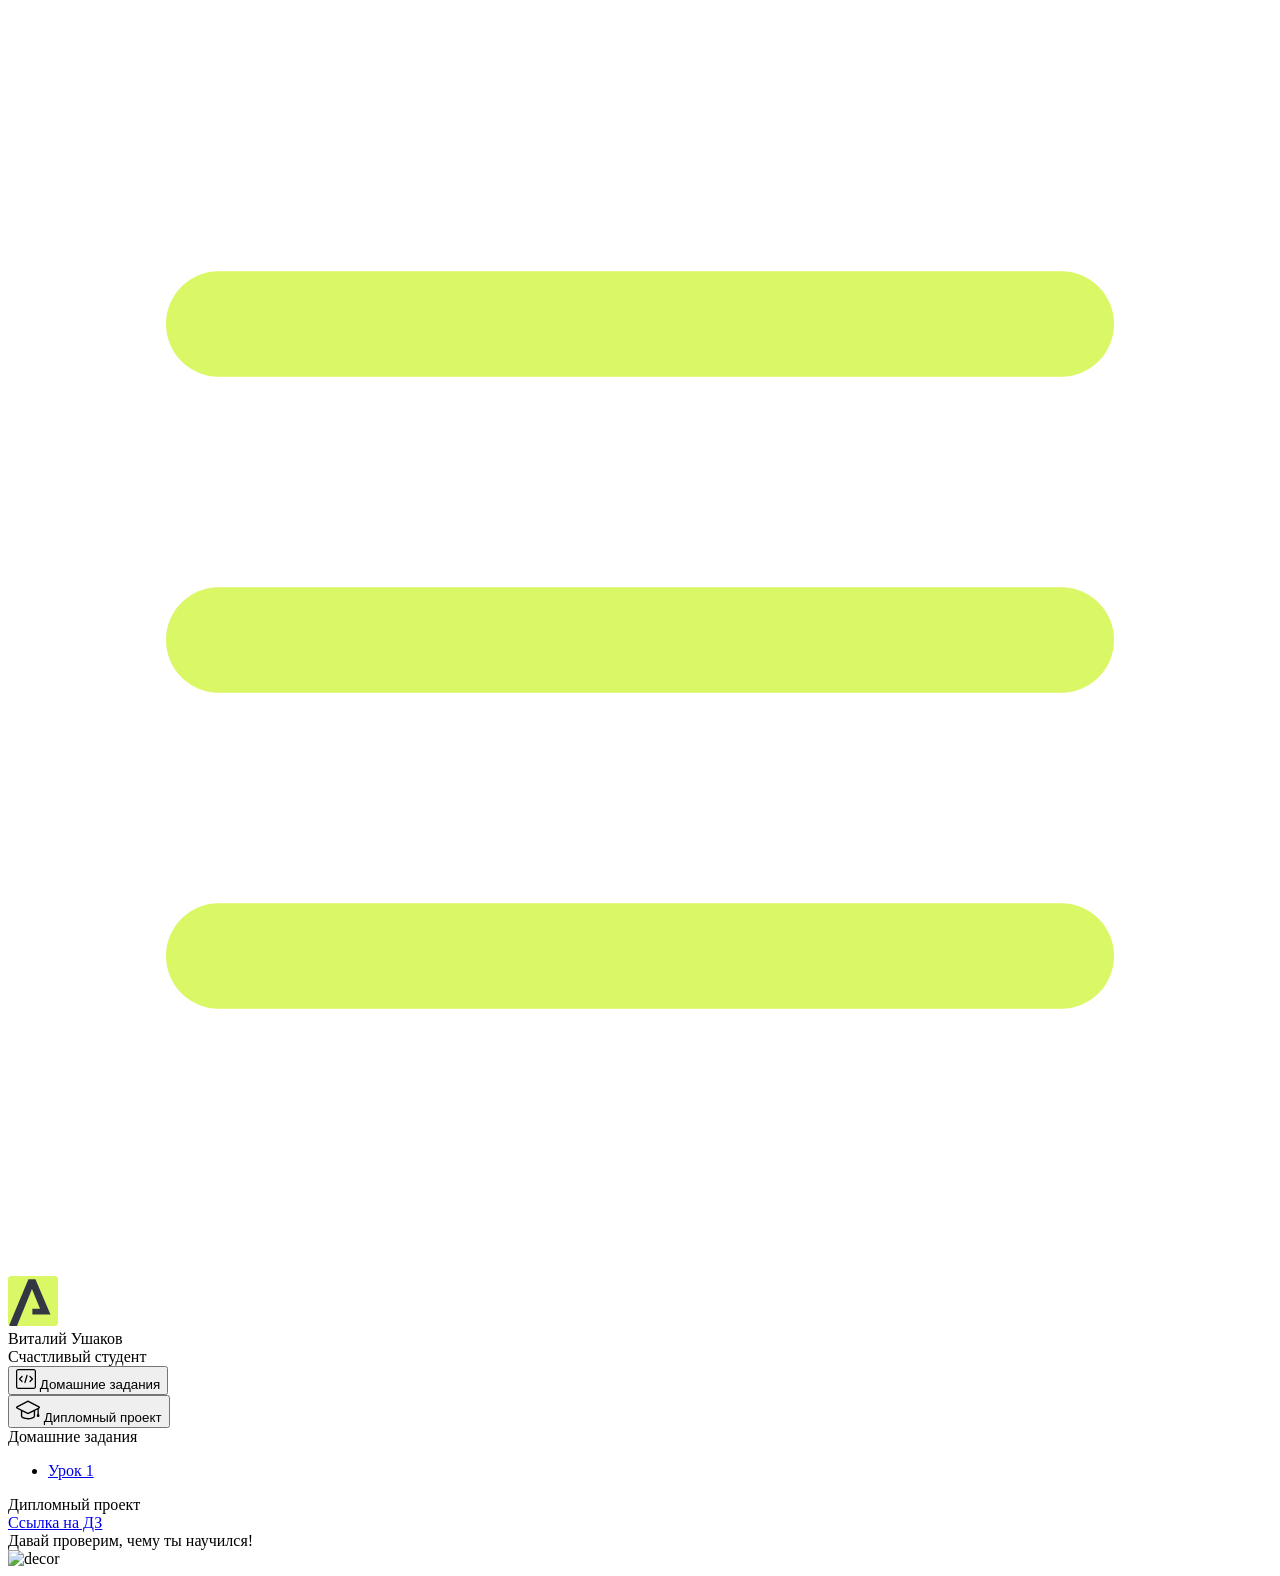
==== index.html @ 13b664e1 "мой первый коммит" ====
<!DOCTYPE html>
<html lang="en">
<head>
    <meta charset="UTF-8">
    <meta name="viewport" content="width=device-width, initial-scale=1.0">
    <title>Домашняя работа</title>
    <link rel="shortcut icon" href="src/logo.ico" type="image/x-icon">
    <link rel="preconnect" href="https://fonts.googleapis.com">
    <link rel="preconnect" href="https://fonts.gstatic.com" crossorigin>
    <link href="https://fonts.googleapis.com/css2?family=Montserrat:wght@400;500;700&family=Rubik:wght@500&display=swap"
          rel="stylesheet">
    <link rel="stylesheet" href="src/style.css">
</head>
<body id="body">
<div class="overlay" id="overlay"></div>
<div class="layout">
    <div class="burger" id="burger">
        <svg viewBox="0 0 24 24" fill="none" xmlns="http://www.w3.org/2000/svg">
            <g id="SVGRepo_bgCarrier" stroke-width="0"></g>
            <g id="SVGRepo_tracerCarrier" stroke-linecap="round" stroke-linejoin="round"></g>
            <g id="SVGRepo_iconCarrier">
                <path d="M4 18L20 18" stroke="#DAF765" stroke-width="2" stroke-linecap="round"></path>
                <path d="M4 12L20 12" stroke="#DAF765" stroke-width="2" stroke-linecap="round"></path>
                <path d="M4 6L20 6" stroke="#DAF765" stroke-width="2" stroke-linecap="round"></path>
            </g>
        </svg>
    </div>
    <aside class="sidebar" id="sidebar">
        <div class="sidebar__inner">
            <div class="logo">
                <svg width="50" height="50" viewBox="0 0 50 50" fill="none" xmlns="http://www.w3.org/2000/svg">
                    <g clip-path="url(#clip0_513_74730)">
                        <path d="M46.17 -0.257004H3.83C1.57281 -0.257004 -0.257 1.57281 -0.257 3.83V46.17C-0.257 48.4272 1.57281 50.257 3.83 50.257H46.17C48.4272 50.257 50.257 48.4272 50.257 46.17V3.83C50.257 1.57281 48.4272 -0.257004 46.17 -0.257004Z"
                              fill="#DAF765"/>
                        <path d="M24.375 38.4H42.461L27.441 3.1585H20.4355C20.4355 3.1585 6.7895 35.881 1.1945 49.294C2.015 50.0275 3.0945 50.257 3.6945 50.257H8.8445L23.954 13.07L32.0465 32.8285H24.375V38.4Z"
                              fill="#323843"/>
                    </g>
                    <defs>
                        <clipPath id="clip0_513_74730">
                            <rect width="50" height="50" fill="white"/>
                        </clipPath>
                    </defs>
                </svg>
            </div>
            <div class="sidebar__user">
                <div class="sidebar__name">Виталий Ушаков</div>
                <div class="sidebar__text">Счастливый студент</div>
            </div>
            <div class="sidebar__tabs">
                <div class="sidebar__item">
                    <button class="sidebar__button active" id="tasks">
                        <svg xmlns="http://www.w3.org/2000/svg" width="20" height="20" viewBox="0 0 20 20" fill="none">
                            <g clip-path="url(#clip0_704_74543)">
                                <path d="M17.7083 20H2.29167C1.0275 20 0 18.9725 0 17.7083V2.29167C0 1.0275 1.0275 0 2.29167 0H17.7083C18.9725 0 20 1.0275 20 2.29167V17.7083C20 18.9725 18.9725 20 17.7083 20ZM2.29167 1.25C1.7175 1.25 1.25 1.7175 1.25 2.29167V17.7083C1.25 18.2825 1.7175 18.75 2.29167 18.75H17.7083C18.2825 18.75 18.75 18.2825 18.75 17.7083V2.29167C18.75 1.7175 18.2825 1.25 17.7083 1.25H2.29167Z"
                                      fill="black"/>
                                <path d="M6.04167 13.125C5.88167 13.125 5.72167 13.0642 5.6 12.9417L3.1 10.4417C2.85583 10.1975 2.85583 9.80167 3.1 9.5575L5.6 7.0575C5.84417 6.81333 6.24 6.81333 6.48417 7.0575C6.72833 7.30167 6.72833 7.6975 6.48417 7.94167L4.42583 10L6.48417 12.0583C6.72833 12.3025 6.72833 12.6983 6.48417 12.9425C6.36167 13.0642 6.20167 13.125 6.04167 13.125Z"
                                      fill="black"/>
                                <path d="M8.95833 14.1667C8.9 14.1667 8.84 14.1583 8.78167 14.1417C8.45083 14.0442 8.26083 13.6967 8.35833 13.3658L10.4417 6.28251C10.5392 5.95084 10.8892 5.76417 11.2175 5.85917C11.5483 5.95667 11.7383 6.30417 11.6408 6.63501L9.5575 13.7183C9.47833 13.9908 9.22833 14.1667 8.95833 14.1667Z"
                                      fill="black"/>
                                <path d="M13.9583 13.125C13.7983 13.125 13.6383 13.0642 13.5167 12.9417C13.2725 12.6975 13.2725 12.3017 13.5167 12.0575L15.575 9.99916L13.5167 7.94083C13.2725 7.69666 13.2725 7.30083 13.5167 7.05666C13.7608 6.81249 14.1567 6.81249 14.4008 7.05666L16.9008 9.55666C17.145 9.80083 17.145 10.1967 16.9008 10.4408L14.4008 12.9408C14.2783 13.0642 14.1183 13.125 13.9583 13.125Z"
                                      fill="black"/>
                            </g>
                            <defs>
                                <clipPath id="clip0_704_74543">
                                    <rect width="20" height="20" fill="white"/>
                                </clipPath>
                            </defs>
                        </svg>
                        <span>Домашние задания</span></button>
                </div>
                <div class="sidebar__item">
                    <button class="sidebar__button" id="diplom">
                        <svg xmlns="http://www.w3.org/2000/svg" width="24" height="24" viewBox="0 0 24 24" fill="none">
                            <g clip-path="url(#clip0_704_74553)">
                                <path d="M23.2628 10.5971C23.7176 10.365 24 9.90375 24 9.39337C24 8.883 23.7176 8.42175 23.2628 8.18962L12.6135 2.75362C12.2291 2.55824 11.7705 2.55787 11.3854 2.75399L0.736875 8.19C0.282375 8.42175 0 8.883 0 9.39337C0 9.90375 0.282375 10.365 0.736875 10.5971L4.89038 12.7177V18.2074C4.89038 19.8154 8.412 21.393 12 21.393C15.5884 21.393 19.1096 19.815 19.1096 18.2074V12.7174L21.4609 11.517V15.8017L20.901 17.2305C20.7409 17.6389 20.7934 18.0994 21.0405 18.4616C21.2876 18.8246 21.6979 19.041 22.1366 19.041C22.5754 19.041 22.9852 18.8246 23.2324 18.462C23.4795 18.099 23.532 17.6385 23.3719 17.2301L22.8124 15.8021V10.827L23.2628 10.5971ZM17.7623 18.1721C17.6198 18.6375 15.3491 20.0419 12 20.0419C8.65088 20.0419 6.38025 18.6375 6.2415 18.2074V12.3037L6.23887 12.3019C6.23812 12.057 6.1065 11.8207 5.87325 11.7019L1.3515 9.39337L12 3.95737L22.6489 9.39337L12 14.8294L5.87325 11.7019C5.54063 11.5331 4.6695 11.6674 4.5 12C4.33012 12.3322 4.55813 12.5479 4.89038 12.7177L11.3857 16.0331C11.5781 16.1314 11.7889 16.1805 12 16.1805C12.2107 16.1805 12.4222 16.1314 12.6146 16.0331L17.7593 13.407L17.7623 18.1721Z"
                                      fill="black"/>
                            </g>
                            <defs>
                                <clipPath id="clip0_704_74553">
                                    <rect width="24" height="24" fill="white"/>
                                </clipPath>
                            </defs>
                        </svg>
                        <span>Дипломный проект</span></button>
                </div>
            </div>
        </div>

    </aside>
    <div class="content">
        <div class="container">
            <div class="content__block" id="tasksBlock">
                <div class="content__title">Домашние задания</div>
                <ul class="content__list">
                    <li class="content__list-item">
                        <a href="lesson1/index.html">Урок 1</a>
                    </li>
                </ul>
            </div>
            <div class="content__block hidden" id="diplomBlock">
                <div class="content__title">Дипломный проект</div>
                <div class="content__list-diplom">
                    <a href="ПАПКА-С-НОМЕРОМ-УРОКА">Ссылка на ДЗ</a>
                </div>
                <div class="content__decor">
                    <div class="content__decor-text">Давай проверим, чему ты научился!</div>
                    <div class="content__decor-img">
                        <img src="src/decor.png" alt="decor">
                    </div>
                </div>
            </div>
        </div>
    </div>
</div>
<script src="src/index.js"></script>
</body>
</html>
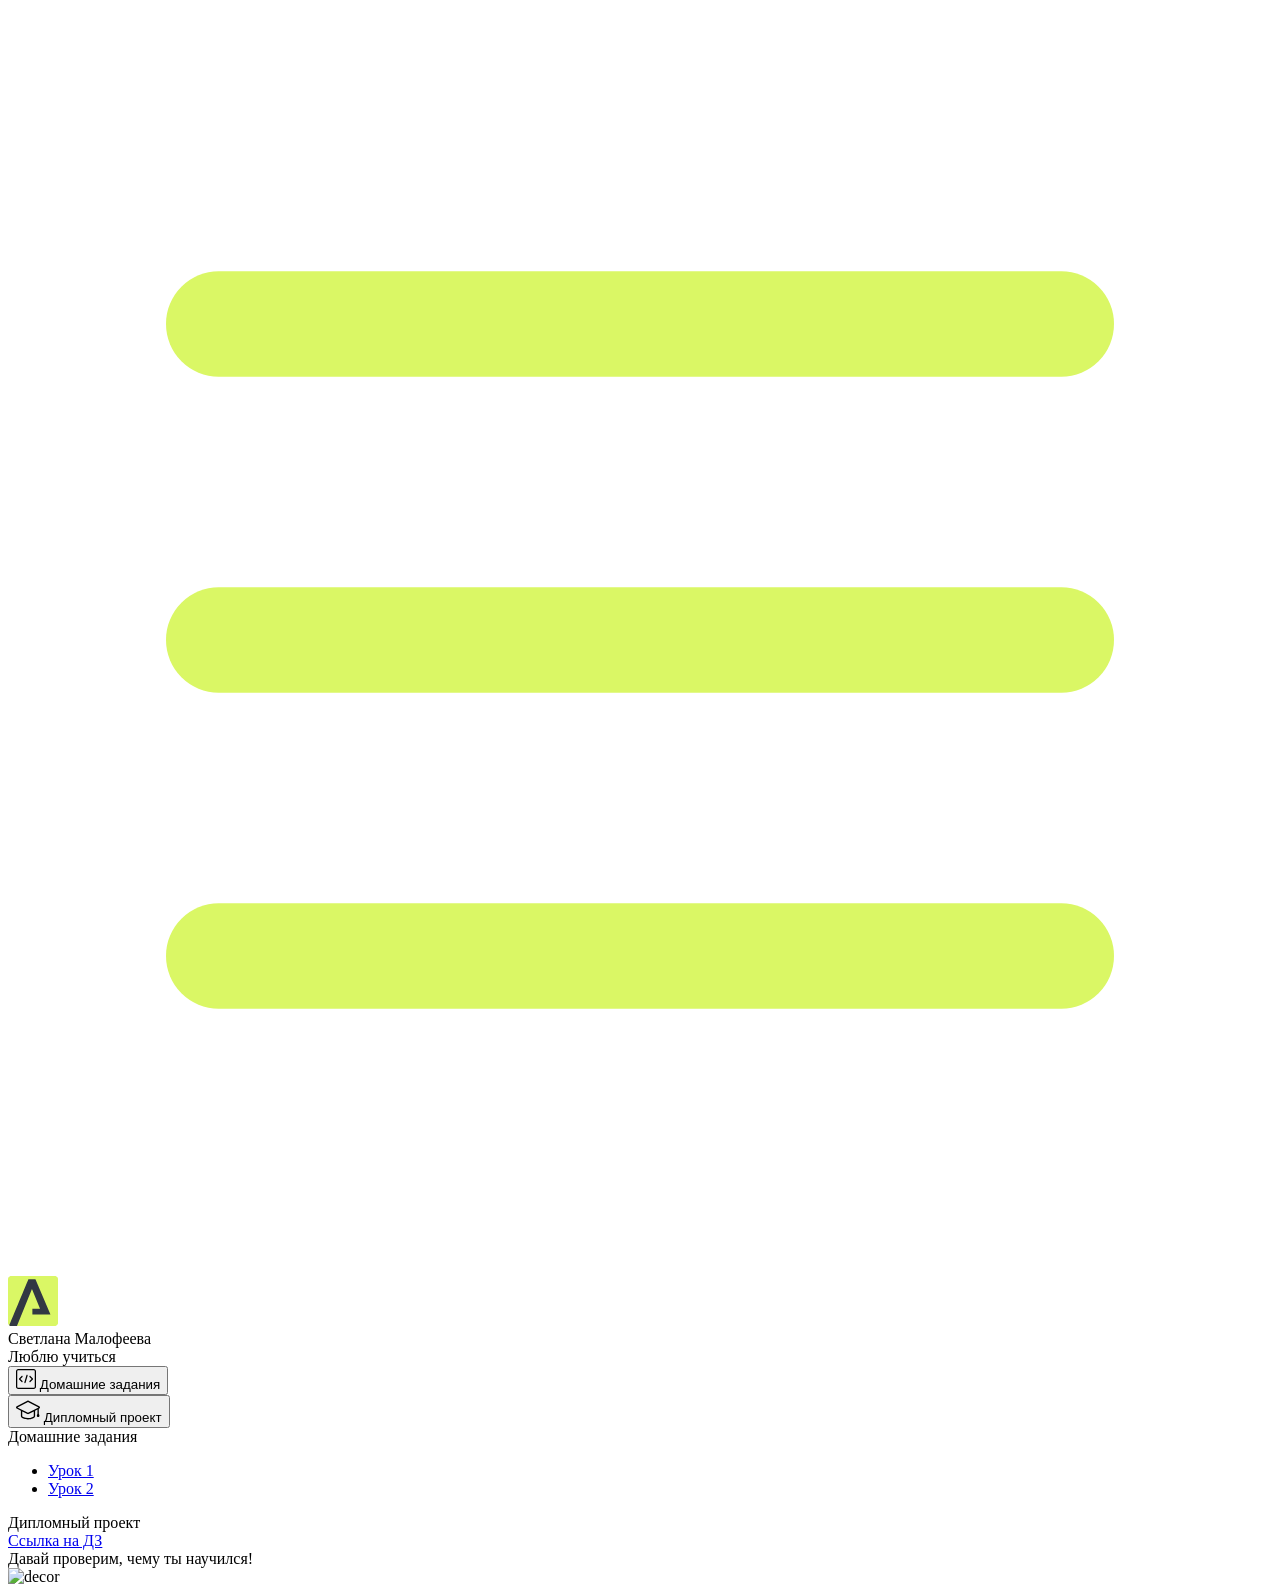
==== commit 73b54094: "Update index.html" ====
--- a/index.html
+++ b/index.html
@@ -43,8 +43,8 @@
                 </svg>
             </div>
             <div class="sidebar__user">
-                <div class="sidebar__name">Виталий Ушаков</div>
-                <div class="sidebar__text">Счастливый студент</div>
+                <div class="sidebar__name">Светлана Малофеева</div>
+                <div class="sidebar__text">Люблю учиться</div>
             </div>
             <div class="sidebar__tabs">
                 <div class="sidebar__item">
@@ -93,7 +93,10 @@
                 <div class="content__title">Домашние задания</div>
                 <ul class="content__list">
                     <li class="content__list-item">
-                        <a href="lesson1/index.html">Урок 1</a>
+                        <a href="hello arocen ro/index.html">Урок 1</a>
+                    </li>
+                     <li class="content__list-item">
+                        <a href="gfhfj">Урок 2</a>
                     </li>
                 </ul>
             </div>
